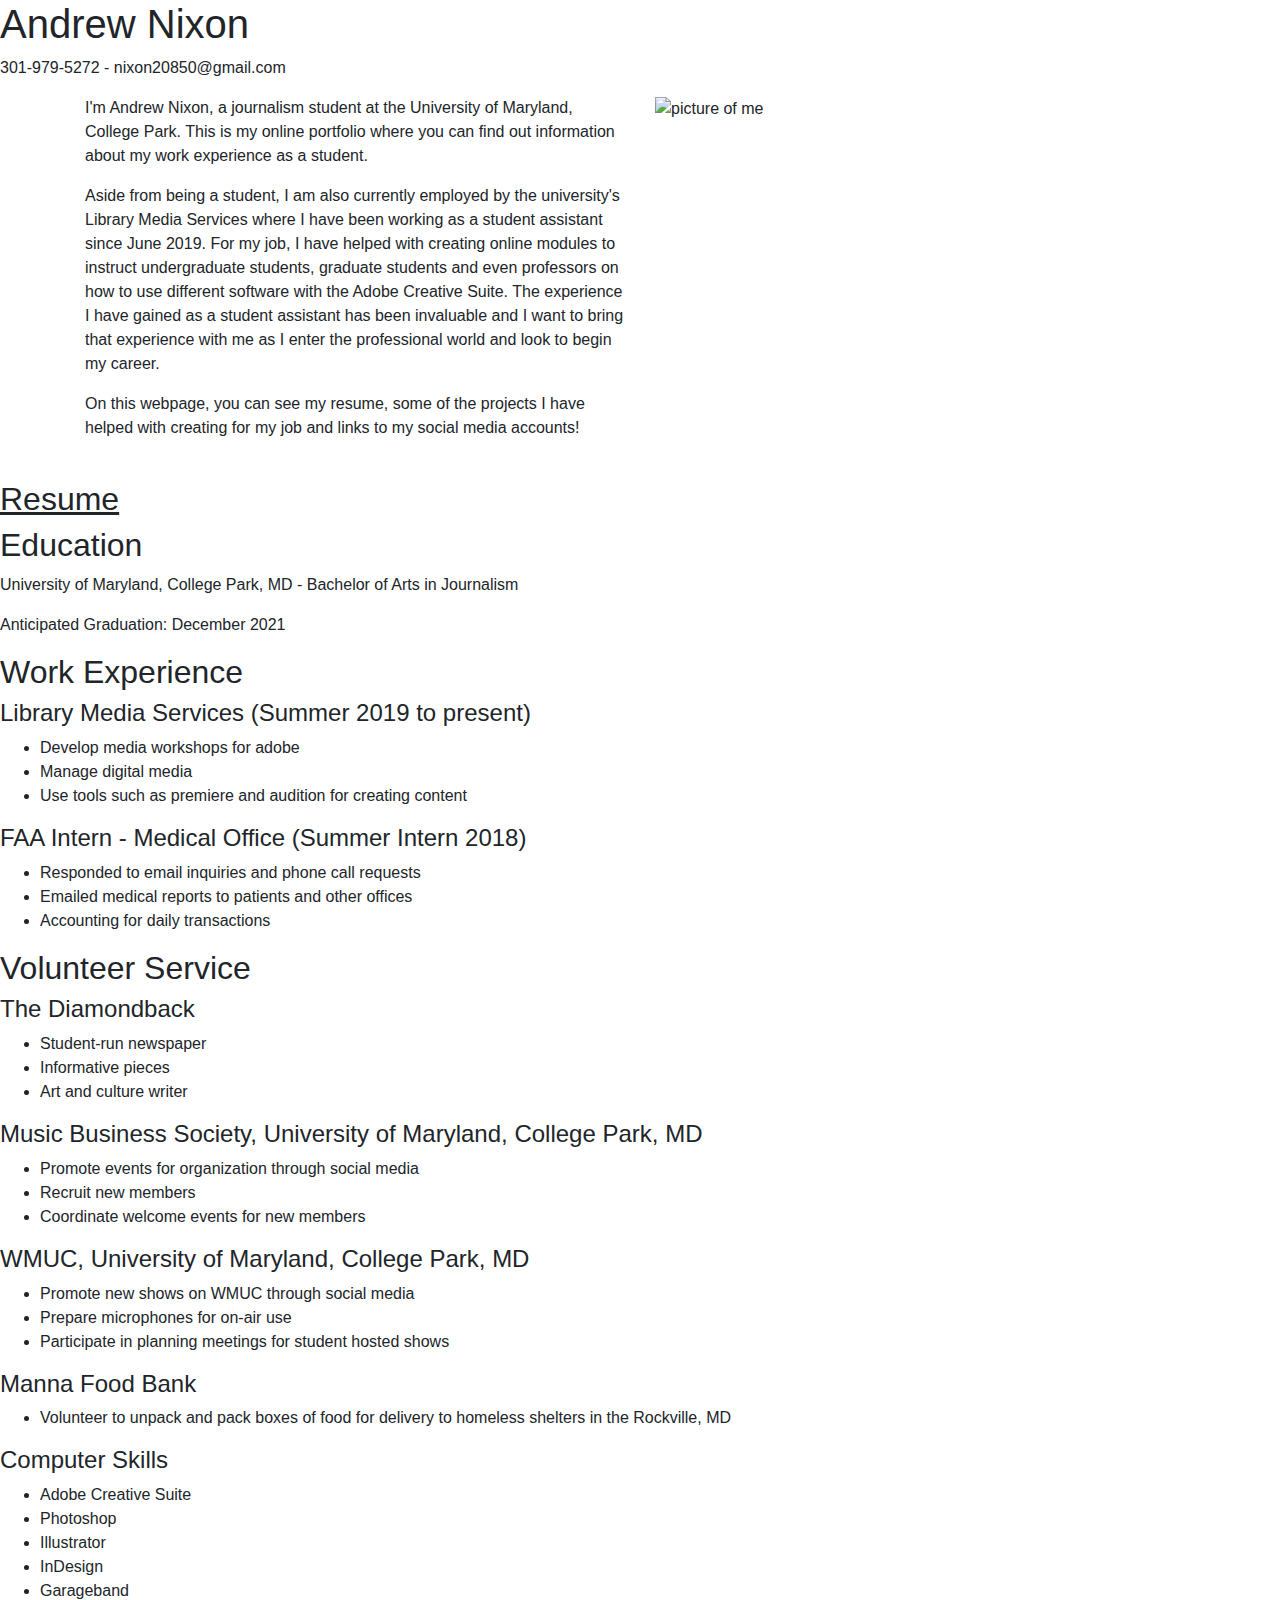
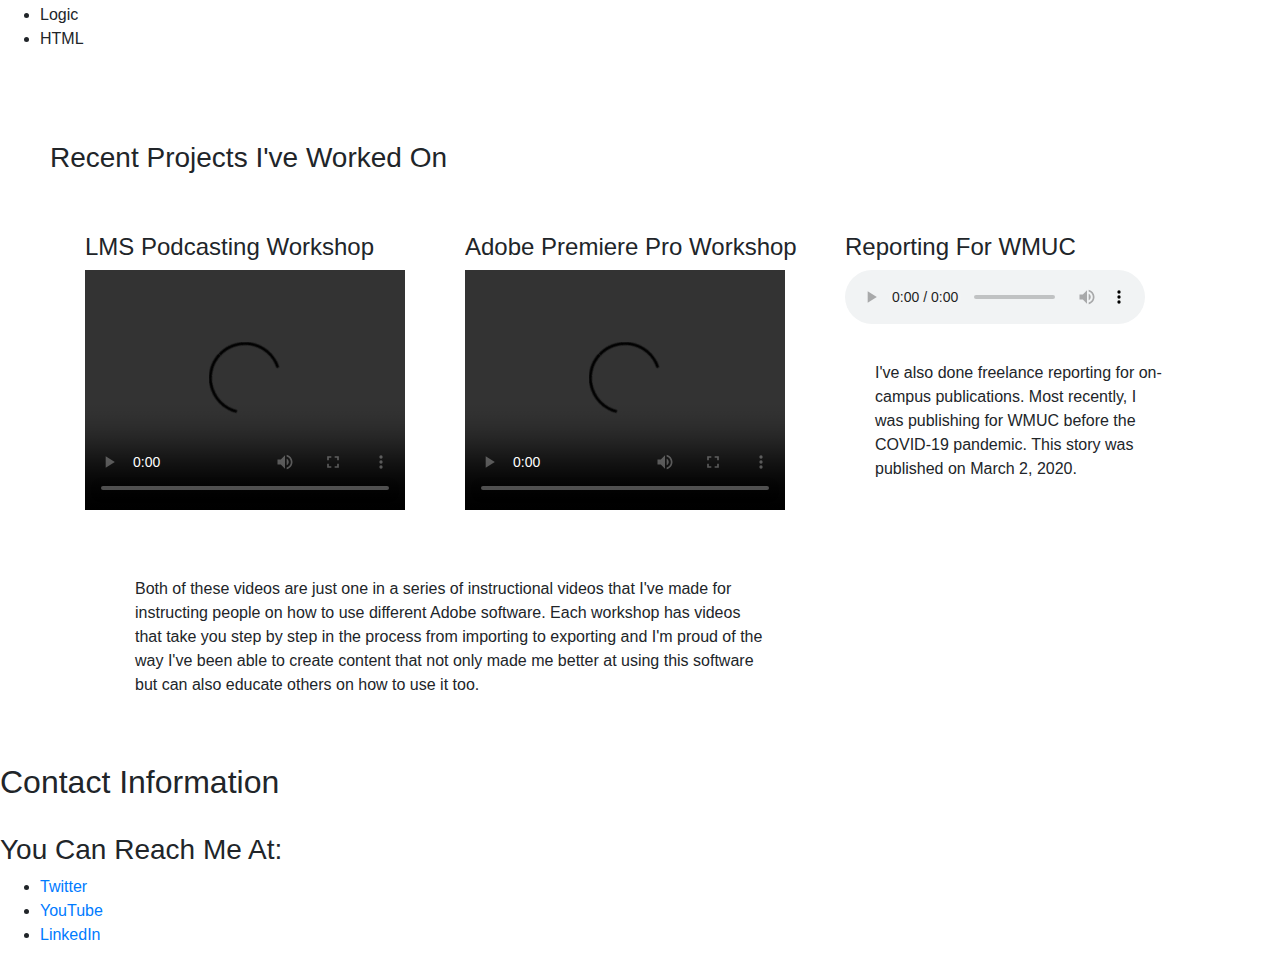
==== index.html @ f2a3a966 "Create index.html" ====
<!DOCTYPE html>
<html>
<head>
	<meta charset="utf-8">
	<title>Portfolio</title>
	<link href="style.css" rel="stylesheet"/>
	<link rel="stylesheet" href="https://stackpath.bootstrapcdn.com/bootstrap/4.5.2/css/bootstrap.min.css" integrity="sha384-JcKb8q3iqJ61gNV9KGb8thSsNjpSL0n8PARn9HuZOnIxN0hoP+VmmDGMN5t9UJ0Z" crossorigin="anonymous">
	<link href="https://fonts.googleapis.com/css2?family=Fira+Sans&family=Merriweather&display=swap" rel="stylesheet">
</head>
<body>

<div class="page1">
<div class="name">
<h1>Andrew Nixon</h1>
<p>301-979-5272 - nixon20850@gmail.com</p>
</div>

<div class="container">
	<div class="row">
		<div class="col-md-6">
			<p class="intro">I'm Andrew Nixon, a journalism student at the University of Maryland, College Park. This is my online portfolio where you can find out information about my work experience as a student.</p>
			<p class="intro">Aside from being a student, I am also currently employed by the university's Library Media Services where I have been working as a student assistant since June 2019. For my job, I have helped with creating online modules to instruct undergraduate students, graduate students and even professors on how to use different software with the Adobe Creative Suite. The experience I have gained as a student assistant has been invaluable and I want to bring that experience with me as I enter the professional world and look to begin my career.</p>
			<p class="intro">On this webpage, you can see my resume, some of the projects I have helped with creating for my job and links to my social media accounts!</p>
		</div>
		<div class="col-md-6">
			<img src="images/me.jpg" alt="picture of me" style="width: 500px; height: 500px;">
		</div>
	</div>
</div>
</div>

<br class="break1">

<div class="page2">
	<div class="resume">
		<h2 style="text-decoration: underline;">Resume</h2>
		<h2>Education</h2>
			<p>University of Maryland, College Park, MD - Bachelor of Arts in Journalism</p>
			<p>Anticipated Graduation:  December 2021</p>

		<h2>Work Experience</h2>

		<h4>Library Media Services (Summer 2019 to present)</h4>
			
			<ul>
				<li>Develop media workshops for adobe</li>
				<li>Manage digital media</li>
				<li>Use tools such as premiere and audition for creating content</li>
			</ul>
				
		<h4>FAA Intern - Medical Office (Summer Intern 2018)</h4>
			
			<ul>
				<li>Responded to email inquiries and phone call requests</li>
				<li>Emailed medical reports to patients and other offices</li>
				<li>Accounting for daily transactions</li>
			</ul>

		<h2>Volunteer Service</h2>

		<h4>The Diamondback</h4>
			<ul> 					
				<li>Student-run newspaper</li>
				<li>Informative pieces</li>
				<li>Art and culture writer</li>
			</ul>

		<h4>Music Business Society, University of Maryland, College Park, MD</h4>
			<ul> 					
				<li>Promote events for organization through social media</li>
				<li>Recruit new members</li>
				<li>Coordinate welcome events for new members</li>
			</ul>         


		<h4>WMUC, University of Maryland, College Park, MD</h4>
			<ul> 					
				<li>Promote new shows on WMUC through social media</li>
				<li>Prepare microphones for on-air use</li>
				<li>Participate in planning meetings for student hosted shows</li>
			</ul>		        


		<h4>Manna Food Bank</h4>
			<ul>
				<li>Volunteer to unpack and pack boxes of food for delivery to homeless shelters in the Rockville, MD</li>
			</ul>							         

		<h4>Computer Skills</h4>
			<ul>
				<li>Adobe Creative Suite</li>
				<li>Photoshop</li>
				<li>Illustrator</li>
				<li>InDesign</li>
				<li>Garageband</li>
				<li>Logic</li>
				<li>HTML</li>
			</ul>
	</div>
</div>

<br>

<div class="page3">

<h3 style="padding: 50px;">Recent Projects I've Worked On</h3>

<div class="container">
	<div class="row">
		<div class="col-md-4">
			<h4>LMS Podcasting Workshop</h4>
			<video class="videos" width="320" height="240" controls>
				<source src="videos/importing.mp4" type="video/mp4">
			</video>
		</div>
		<div class="col-md-4">
			<h4>Adobe Premiere Pro Workshop</h4>
			<video class="videos" width="320" height="240" controls>
				<source src="videos/create.mp4" type="video/mp4">
			</video>
		</div>
		<div class="col-md-4">
			<h4>Reporting For WMUC</h4>
			<audio controls>
  				<source src="audio/ednpackage.mp3" type="audio/mp3">
  			</audio>
  			<p class="caption" style="padding: 30px;">I've also done freelance reporting for on-campus publications. Most recently, I was publishing for WMUC before the COVID-19 pandemic. This story was published on March 2, 2020.</p>
		</div>
	</div>
</div>

<div class="container">
	<div class="row">
		<div class="col-md-8">
			<p style="padding: 50px;" class="caption">Both of these videos are just one in a series of instructional videos that I've made for instructing people on how to use different Adobe software. Each workshop has videos that take you step by step in the process from importing to exporting and I'm proud of the way I've been able to create content that not only made me better at using this software but can also educate others on how to use it too.</p>
		</div>
	</div>
</div>
</div>


<div class="page4">
<h2>Contact Information</h2>
<br>
<h3 class="socials">You Can Reach Me At:</h3>

<table></table>
<ul class="links">
	<li><a href="https://twitter.com/andrew_nxn">Twitter</a></li>
	<li><a href="https://www.youtube.com/user/UMDLibraries1">YouTube</a></li>
	<li><a href="https://www.linkedin.com/in/andrew-nixon-4b27b21a6/">LinkedIn</a></li>
</ul>
</div>
		

</body>
</html>
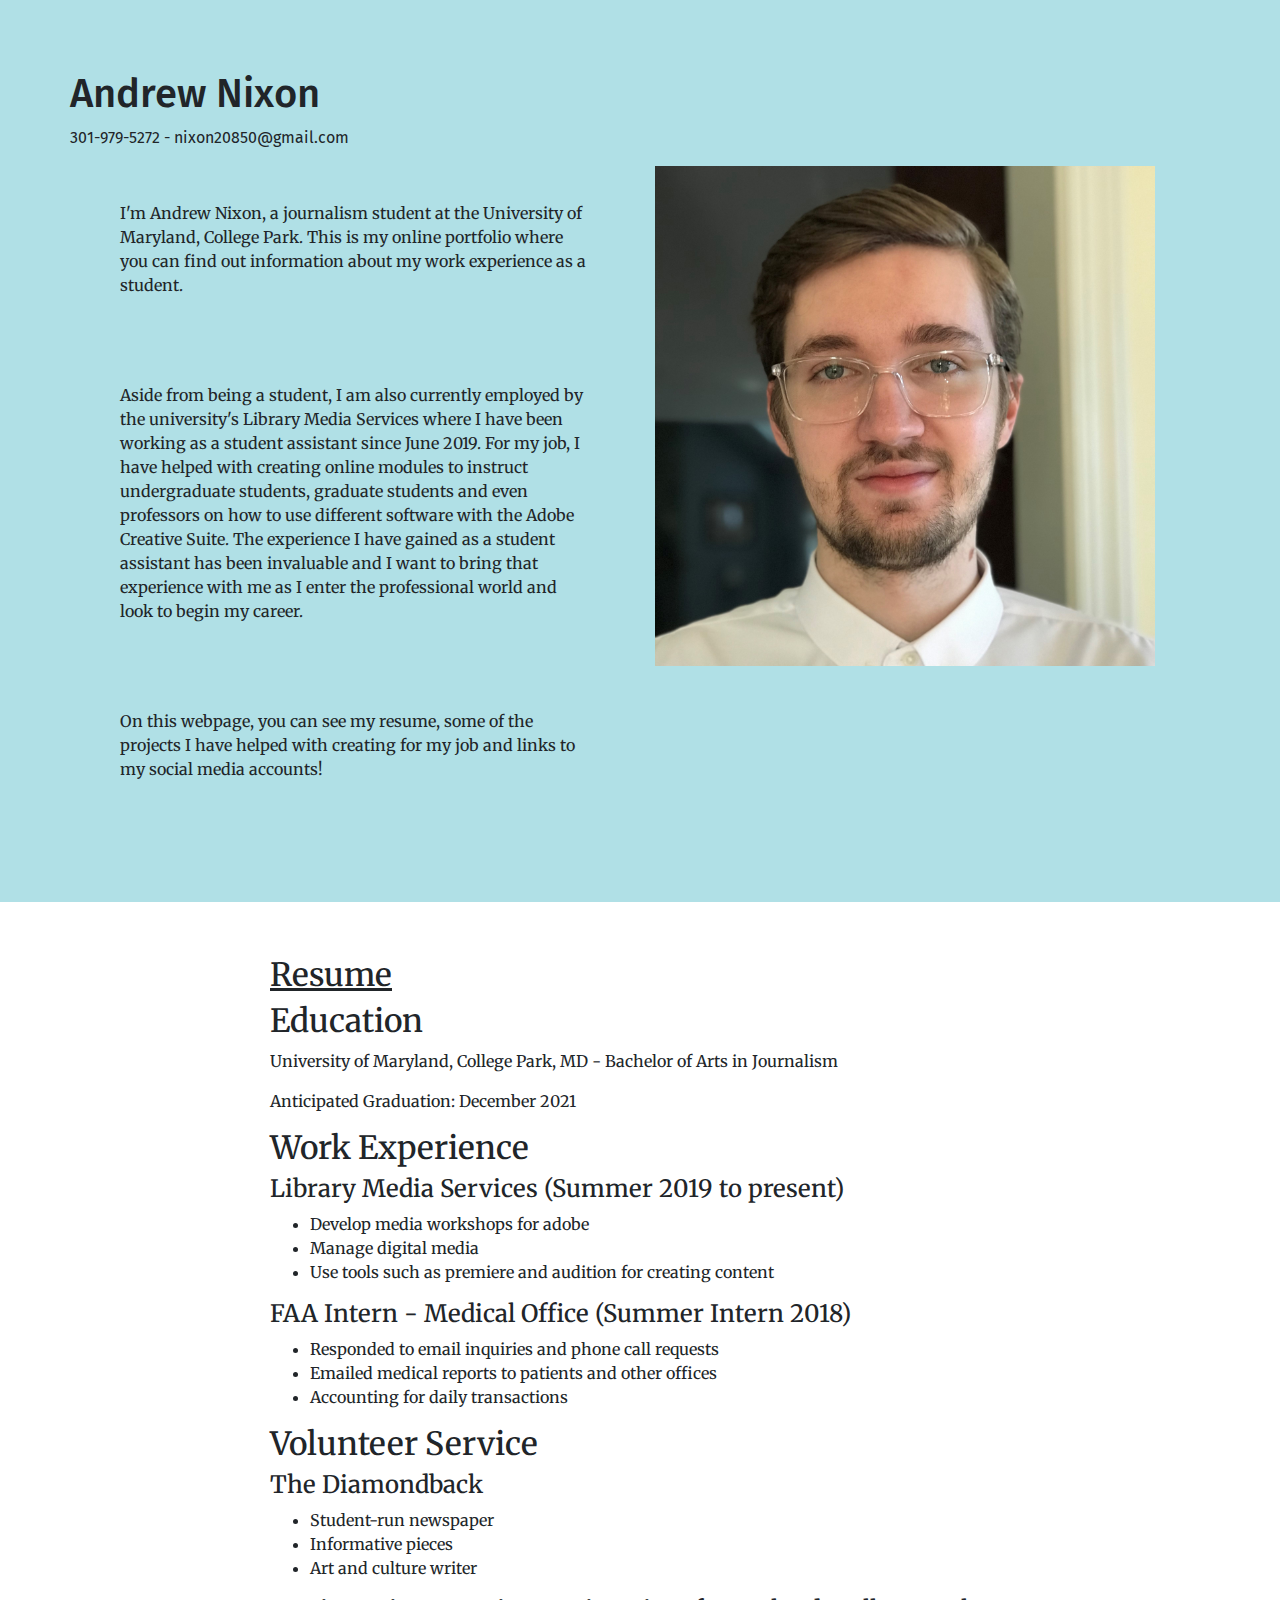
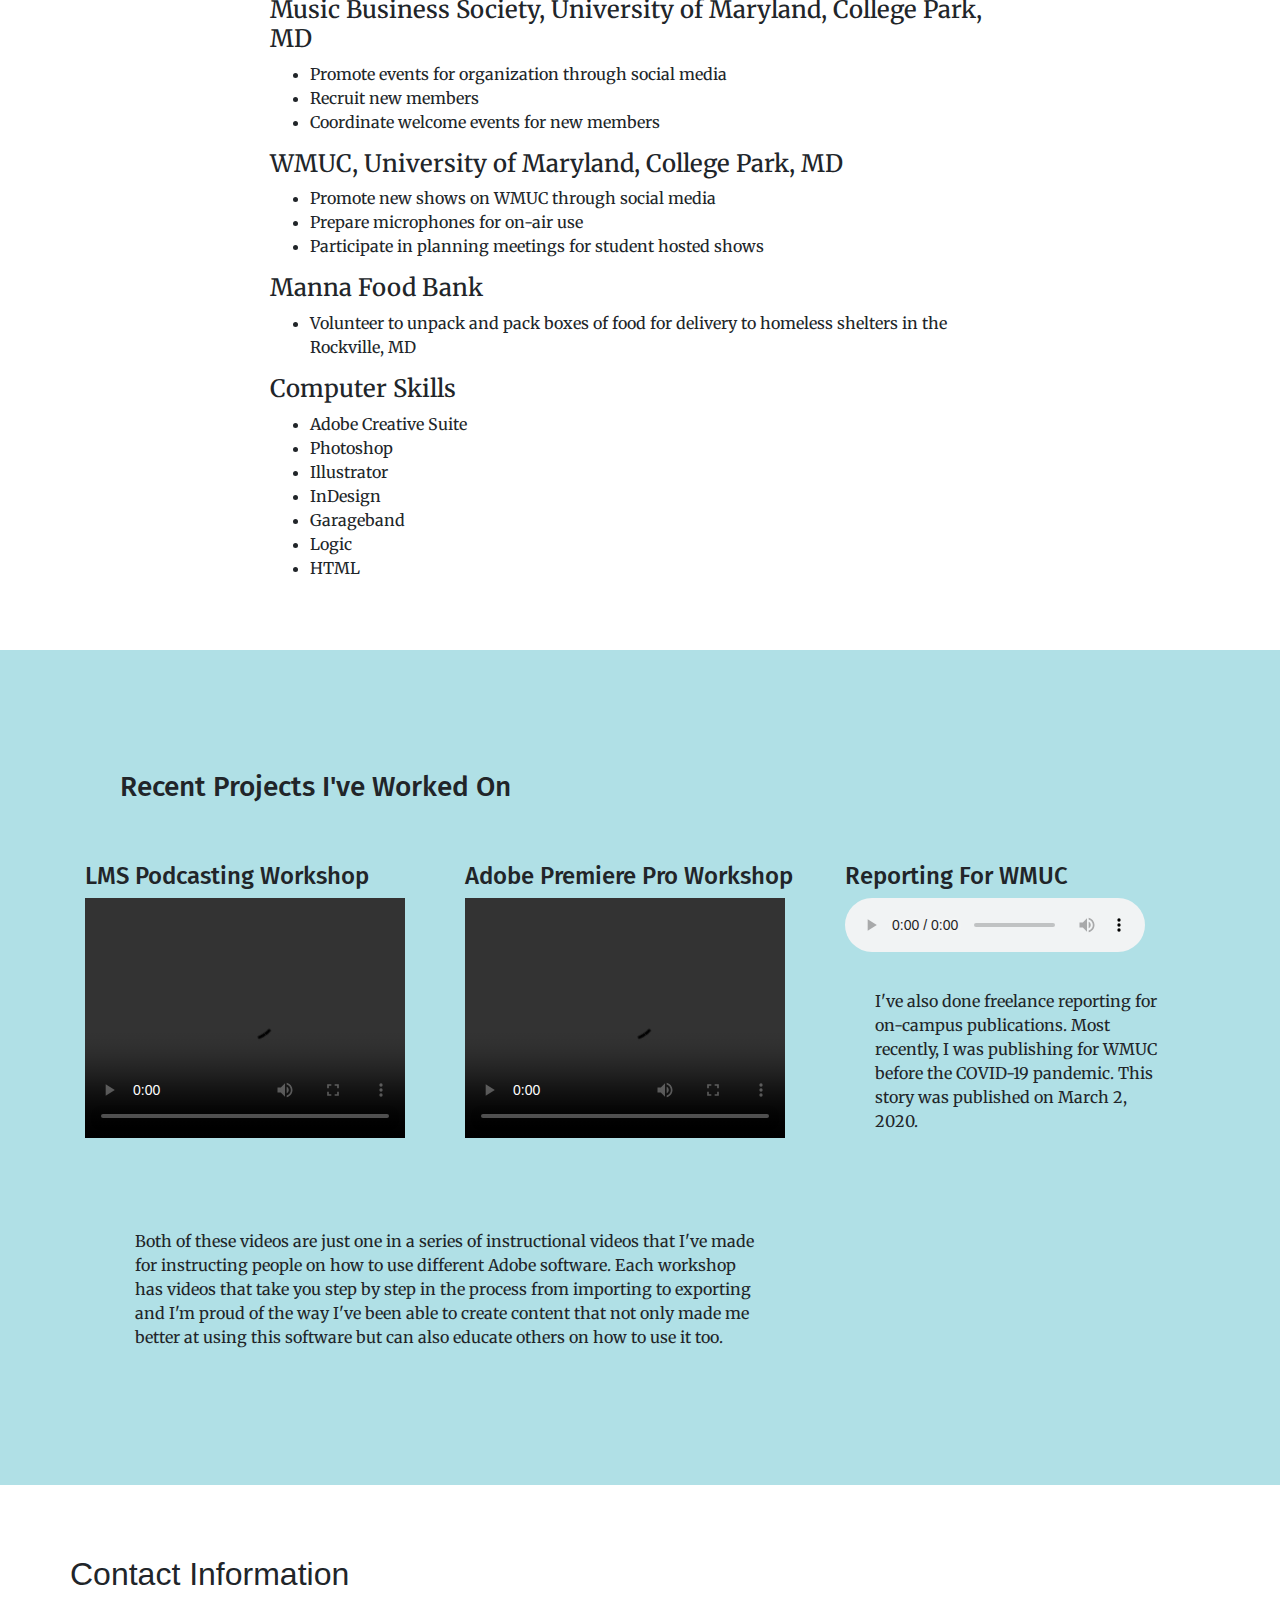
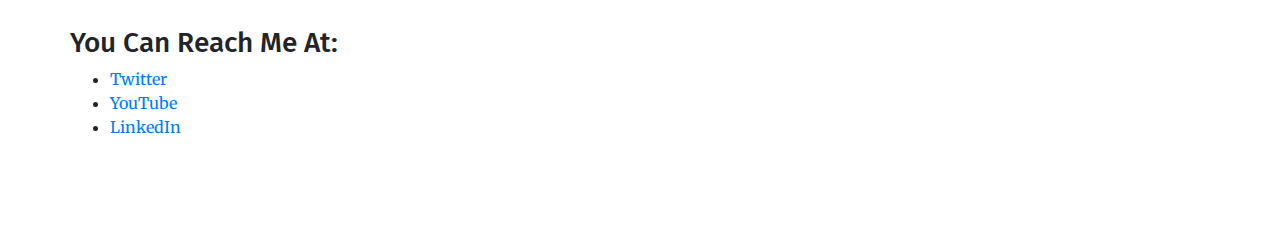
==== commit 14469fac: "Update index.html" ====
--- a/index.html
+++ b/index.html
@@ -3,7 +3,7 @@
 <head>
 	<meta charset="utf-8">
 	<title>Portfolio</title>
-	<link href="style.css" rel="stylesheet"/>
+	<link href="css/style.css" rel="stylesheet"/>
 	<link rel="stylesheet" href="https://stackpath.bootstrapcdn.com/bootstrap/4.5.2/css/bootstrap.min.css" integrity="sha384-JcKb8q3iqJ61gNV9KGb8thSsNjpSL0n8PARn9HuZOnIxN0hoP+VmmDGMN5t9UJ0Z" crossorigin="anonymous">
 	<link href="https://fonts.googleapis.com/css2?family=Fira+Sans&family=Merriweather&display=swap" rel="stylesheet">
 </head>
@@ -154,4 +154,4 @@
 		
 
 </body>
-</html>+</html>
--- a/css/style.css
+++ b/css/style.css
@@ -0,0 +1,50 @@
+.resume {
+	margin-left: auto;
+    margin-right: auto;
+    width: 50em;
+    padding: 30px;
+    font-family: 'Merriweather', serif;
+}
+
+.page1, .page3 {
+	background-color: #B0E0E6;
+	font-family: 'Fira Sans', sans-serif;
+	padding: 70px;
+}
+
+.name {
+	font-family: 'Fira Sans', sans-serif;
+}
+
+.intro {
+	font-family: 'Merriweather', serif;
+	padding: 35px;
+}
+
+.caption {
+	font-family: 'Merriweather', serif;
+}
+
+.page4 {
+	padding: 70px;
+}
+
+.socials {
+	font-family: 'Fira Sans', sans-serif;
+}
+
+.links {
+	font-family: 'Merriweather', serif;
+}
+
+@media (max-width: 768px;) {
+	body {
+		width: 100%;
+	}
+}
+
+@media (max-width: 992px;) {
+	body {
+		width: 100%
+	}
+}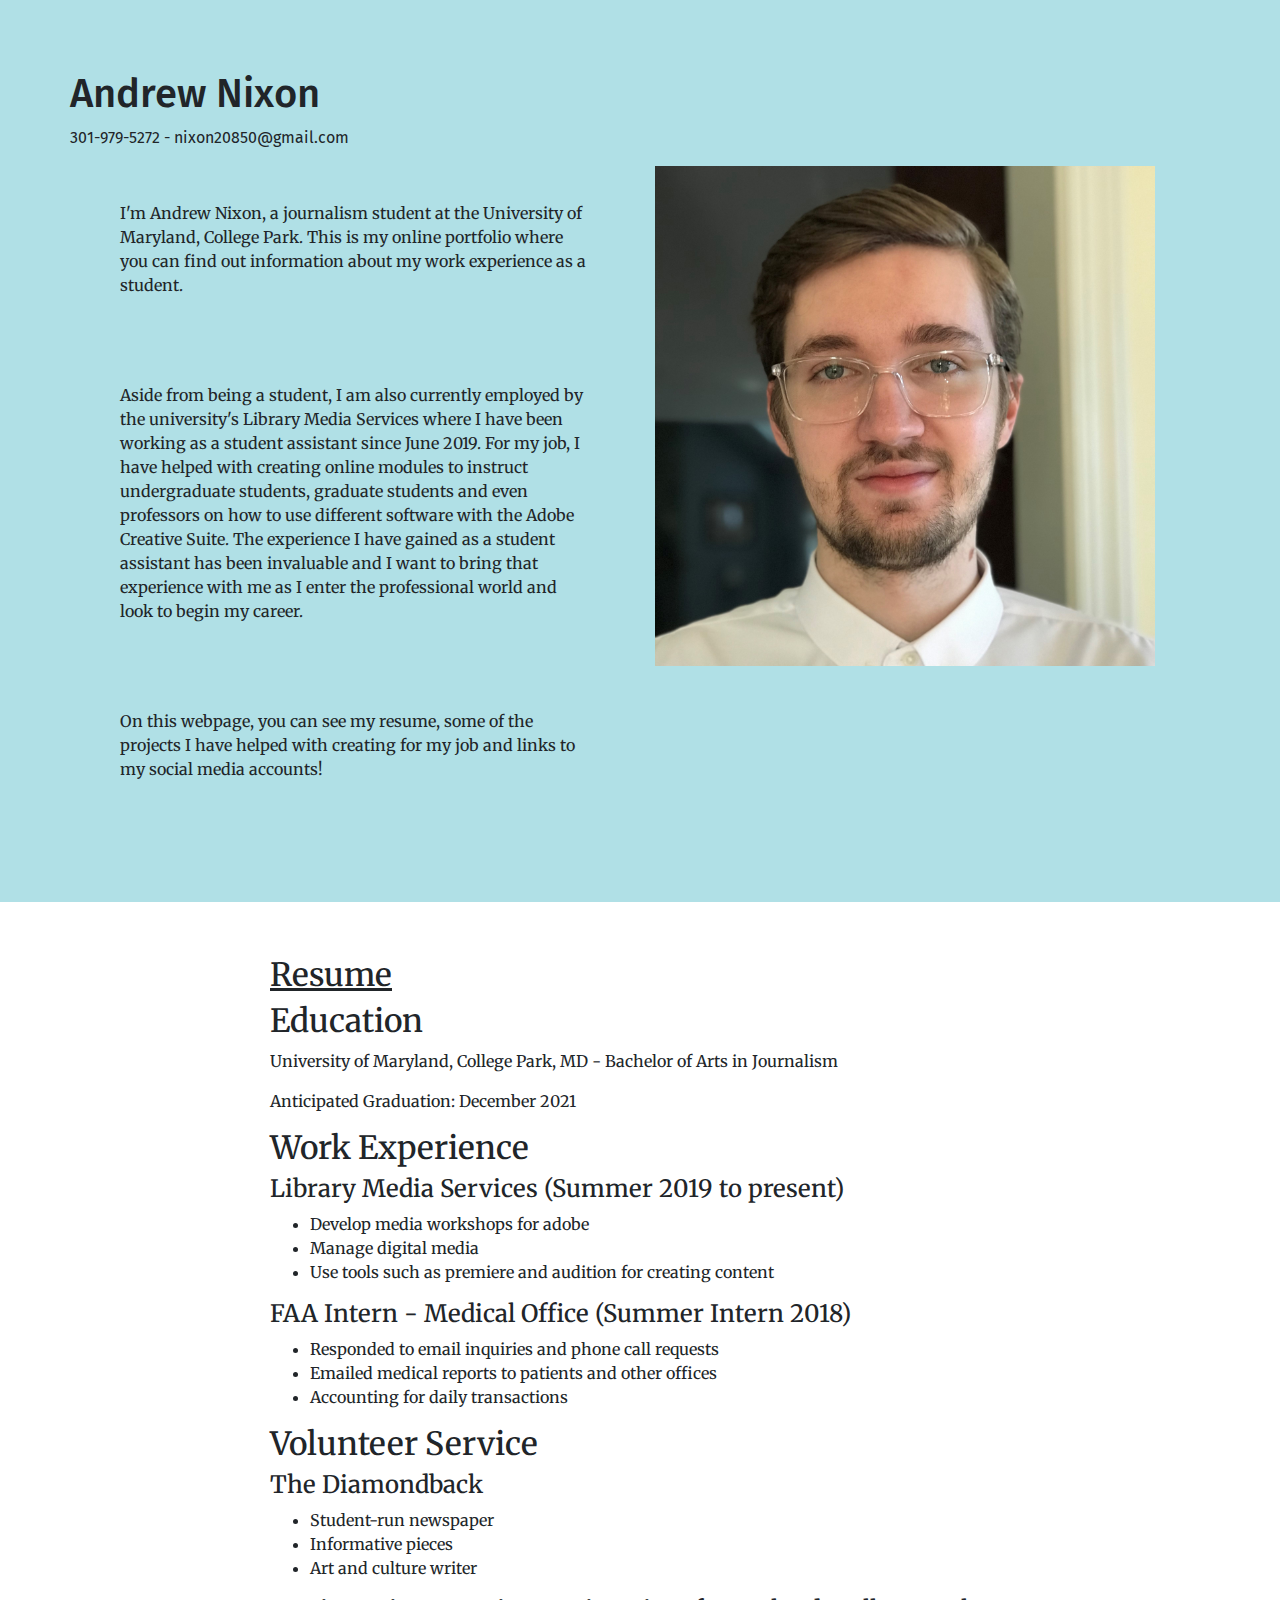
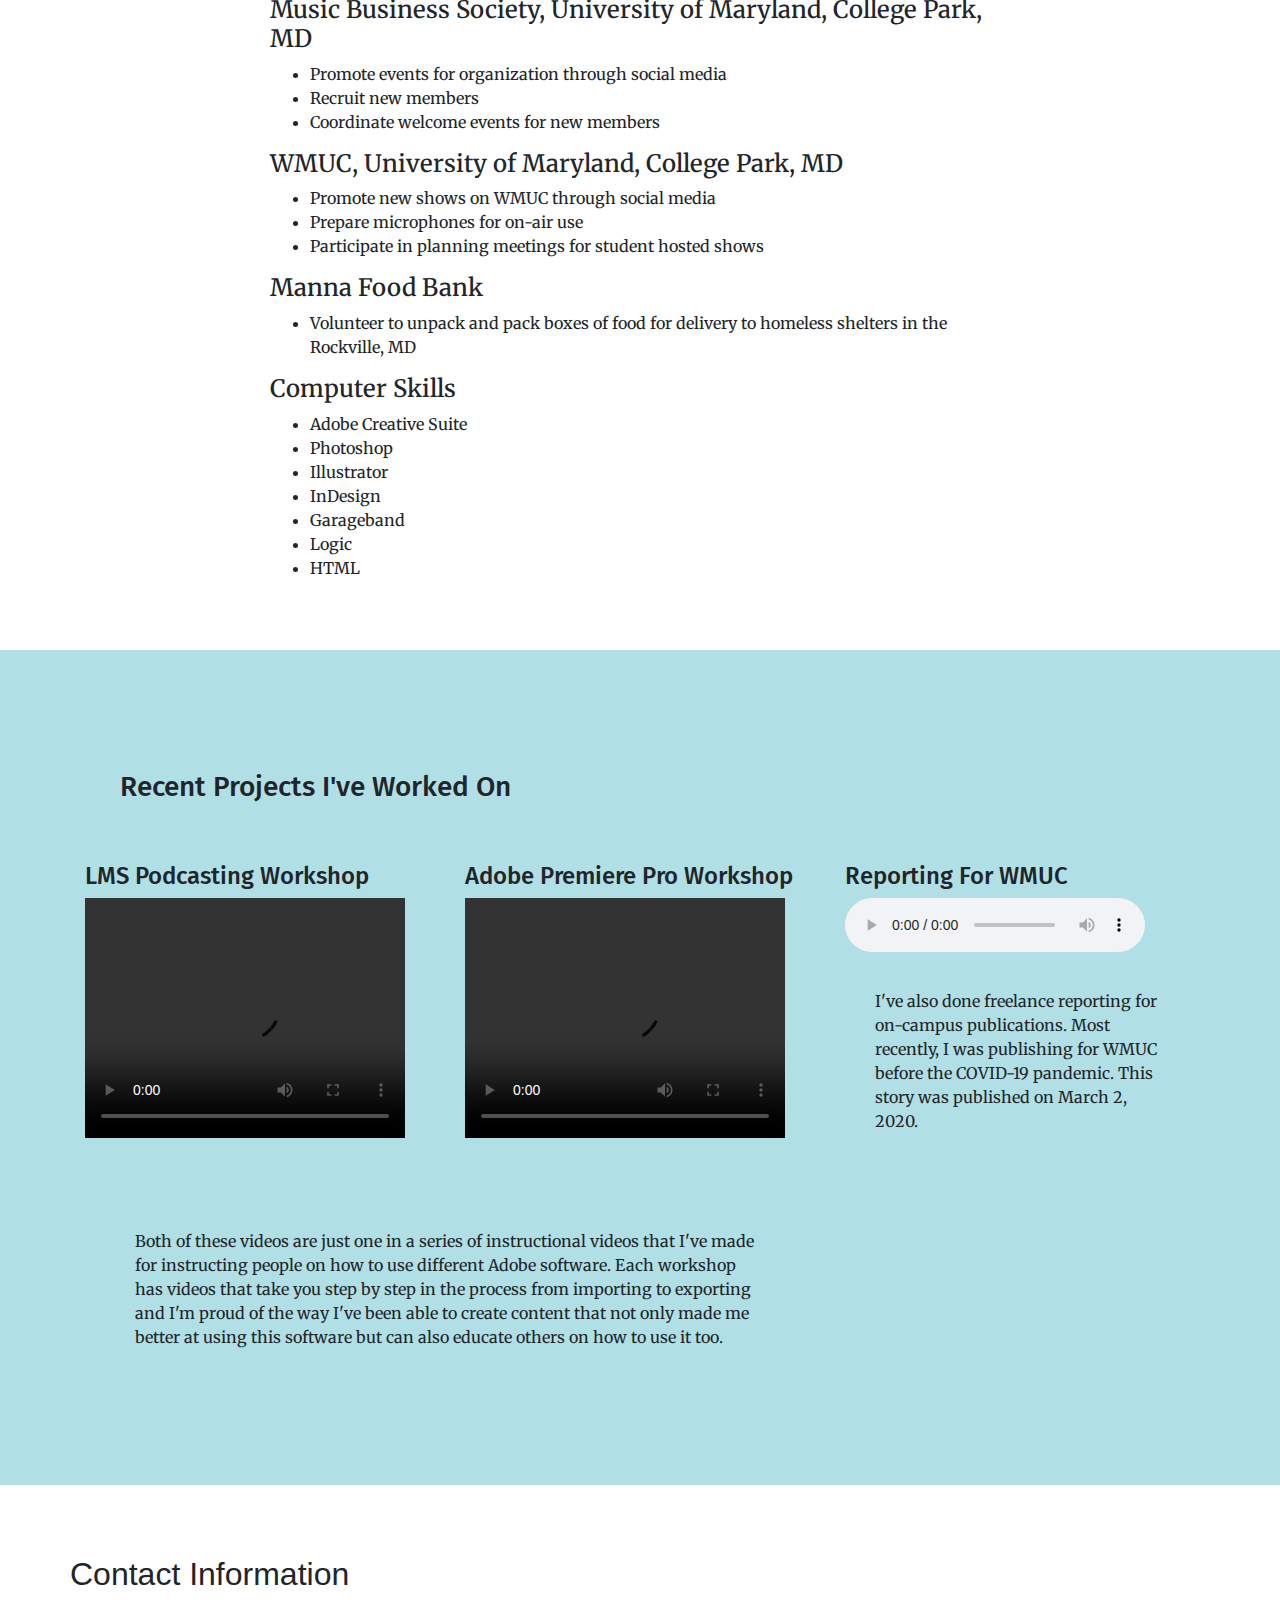
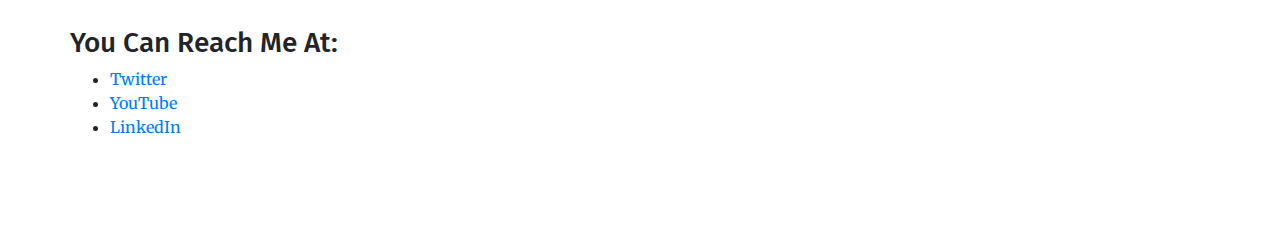
==== commit a0d6f76a: "Update index.html" ====
--- a/index.html
+++ b/index.html
@@ -3,7 +3,7 @@
 <head>
 	<meta charset="utf-8">
 	<title>Portfolio</title>
-	<link href="css/style.css" rel="stylesheet"/>
+	<link href="/css/style.css" rel="stylesheet"/>
 	<link rel="stylesheet" href="https://stackpath.bootstrapcdn.com/bootstrap/4.5.2/css/bootstrap.min.css" integrity="sha384-JcKb8q3iqJ61gNV9KGb8thSsNjpSL0n8PARn9HuZOnIxN0hoP+VmmDGMN5t9UJ0Z" crossorigin="anonymous">
 	<link href="https://fonts.googleapis.com/css2?family=Fira+Sans&family=Merriweather&display=swap" rel="stylesheet">
 </head>
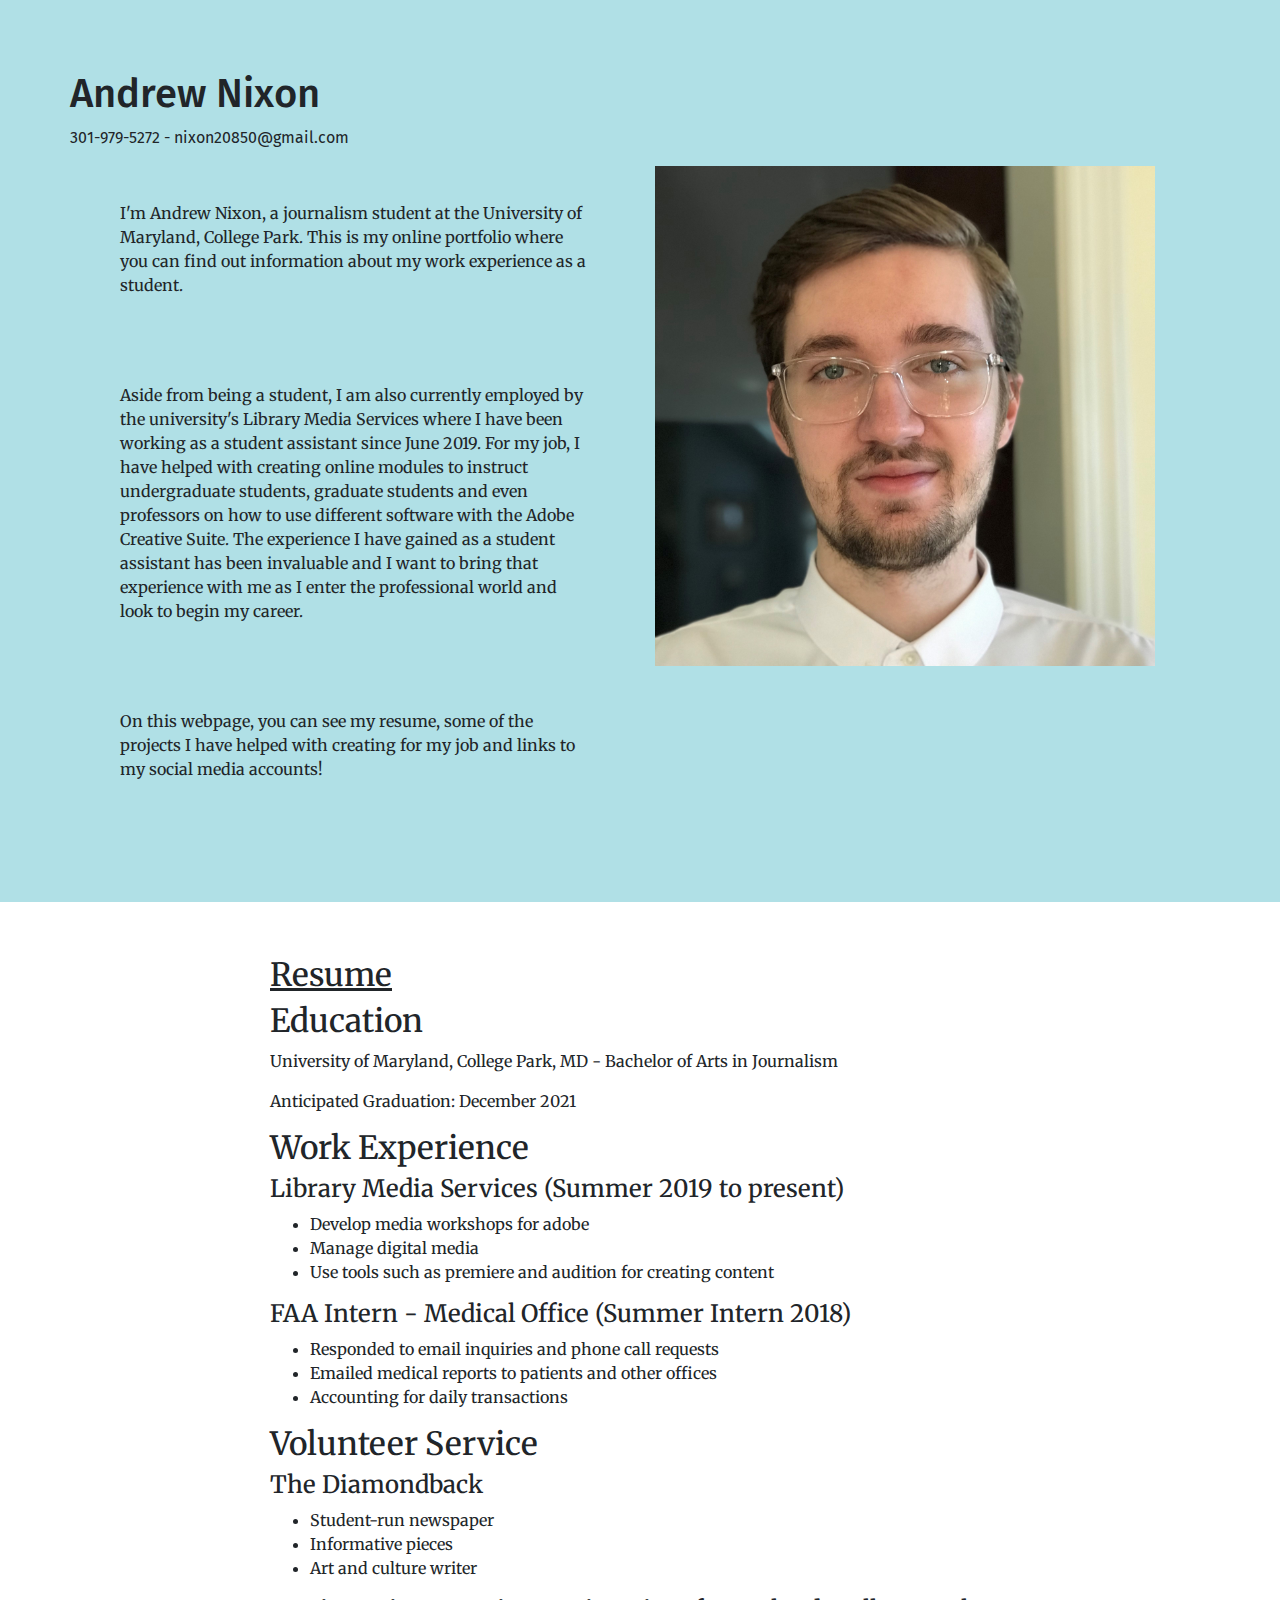
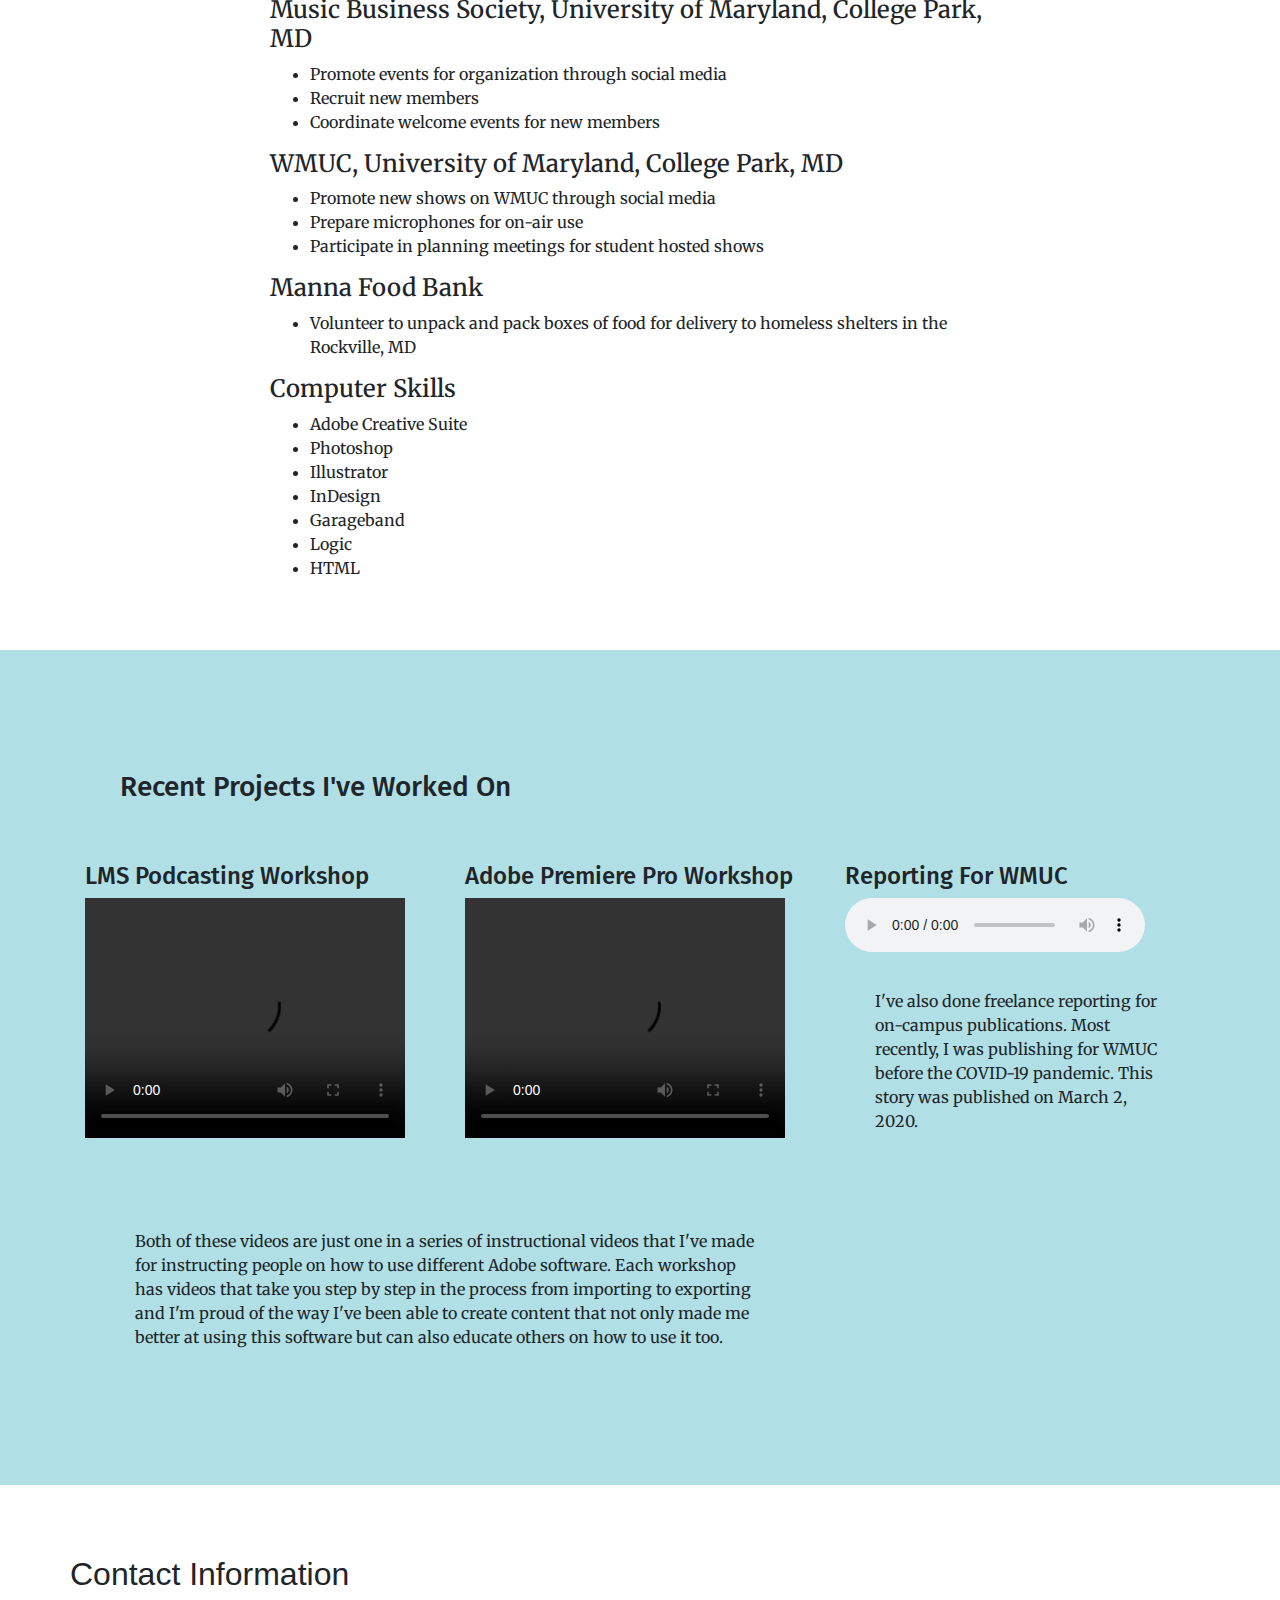
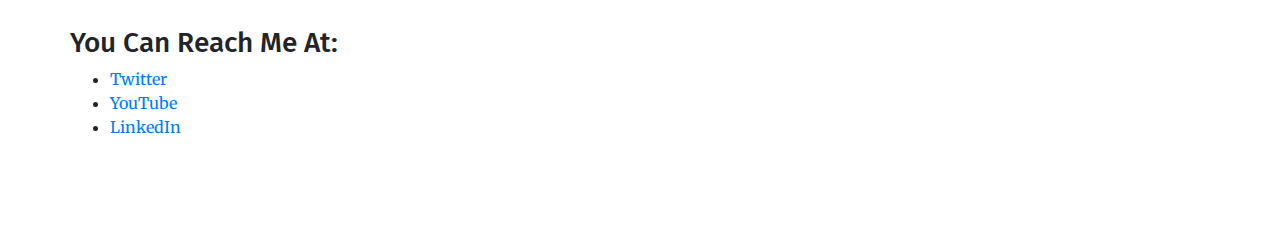
==== commit d7070548: "changed html" ====
--- a/index.html
+++ b/index.html
@@ -3,7 +3,7 @@
 <head>
 	<meta charset="utf-8">
 	<title>Portfolio</title>
-	<link href="/css/style.css" rel="stylesheet"/>
+	<link href="css/style.css" rel="stylesheet"/>
 	<link rel="stylesheet" href="https://stackpath.bootstrapcdn.com/bootstrap/4.5.2/css/bootstrap.min.css" integrity="sha384-JcKb8q3iqJ61gNV9KGb8thSsNjpSL0n8PARn9HuZOnIxN0hoP+VmmDGMN5t9UJ0Z" crossorigin="anonymous">
 	<link href="https://fonts.googleapis.com/css2?family=Fira+Sans&family=Merriweather&display=swap" rel="stylesheet">
 </head>
@@ -154,4 +154,4 @@
 		
 
 </body>
-</html>
+</html>